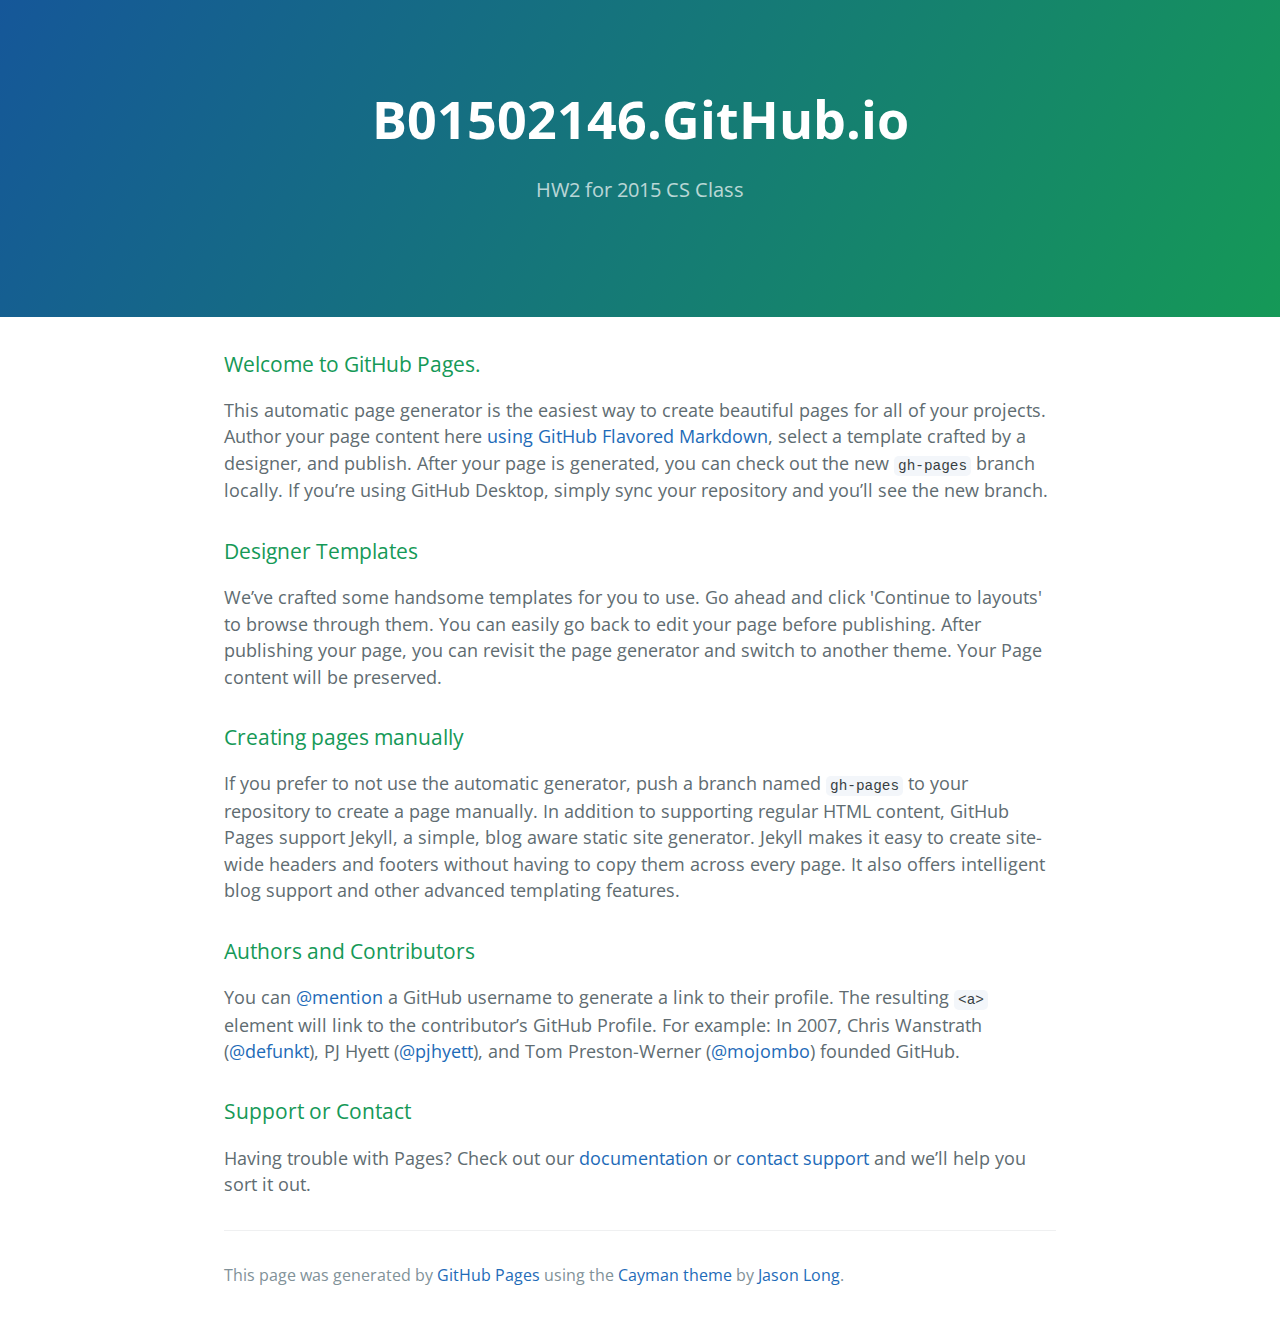
==== index.html @ 49e901ea "Replace master branch with page content via GitHub" ====
<!DOCTYPE html>
<html lang="en-us">
  <head>
    <meta charset="UTF-8">
    <title>B01502146.GitHub.io by b01502146</title>
    <meta name="viewport" content="width=device-width, initial-scale=1">
    <link rel="stylesheet" type="text/css" href="stylesheets/normalize.css" media="screen">
    <link href='https://fonts.googleapis.com/css?family=Open+Sans:400,700' rel='stylesheet' type='text/css'>
    <link rel="stylesheet" type="text/css" href="stylesheets/stylesheet.css" media="screen">
    <link rel="stylesheet" type="text/css" href="stylesheets/github-light.css" media="screen">
  </head>
  <body>
    <section class="page-header">
      <h1 class="project-name">B01502146.GitHub.io</h1>
      <h2 class="project-tagline">HW2 for 2015 CS Class</h2>
    </section>

    <section class="main-content">
      <h3>
<a id="welcome-to-github-pages" class="anchor" href="#welcome-to-github-pages" aria-hidden="true"><span aria-hidden="true" class="octicon octicon-link"></span></a>Welcome to GitHub Pages.</h3>

<p>This automatic page generator is the easiest way to create beautiful pages for all of your projects. Author your page content here <a href="https://guides.github.com/features/mastering-markdown/">using GitHub Flavored Markdown</a>, select a template crafted by a designer, and publish. After your page is generated, you can check out the new <code>gh-pages</code> branch locally. If you’re using GitHub Desktop, simply sync your repository and you’ll see the new branch.</p>

<h3>
<a id="designer-templates" class="anchor" href="#designer-templates" aria-hidden="true"><span aria-hidden="true" class="octicon octicon-link"></span></a>Designer Templates</h3>

<p>We’ve crafted some handsome templates for you to use. Go ahead and click 'Continue to layouts' to browse through them. You can easily go back to edit your page before publishing. After publishing your page, you can revisit the page generator and switch to another theme. Your Page content will be preserved.</p>

<h3>
<a id="creating-pages-manually" class="anchor" href="#creating-pages-manually" aria-hidden="true"><span aria-hidden="true" class="octicon octicon-link"></span></a>Creating pages manually</h3>

<p>If you prefer to not use the automatic generator, push a branch named <code>gh-pages</code> to your repository to create a page manually. In addition to supporting regular HTML content, GitHub Pages support Jekyll, a simple, blog aware static site generator. Jekyll makes it easy to create site-wide headers and footers without having to copy them across every page. It also offers intelligent blog support and other advanced templating features.</p>

<h3>
<a id="authors-and-contributors" class="anchor" href="#authors-and-contributors" aria-hidden="true"><span aria-hidden="true" class="octicon octicon-link"></span></a>Authors and Contributors</h3>

<p>You can <a href="https://help.github.com/articles/basic-writing-and-formatting-syntax/#mentioning-users-and-teams" class="user-mention">@mention</a> a GitHub username to generate a link to their profile. The resulting <code>&lt;a&gt;</code> element will link to the contributor’s GitHub Profile. For example: In 2007, Chris Wanstrath (<a href="https://github.com/defunkt" class="user-mention">@defunkt</a>), PJ Hyett (<a href="https://github.com/pjhyett" class="user-mention">@pjhyett</a>), and Tom Preston-Werner (<a href="https://github.com/mojombo" class="user-mention">@mojombo</a>) founded GitHub.</p>

<h3>
<a id="support-or-contact" class="anchor" href="#support-or-contact" aria-hidden="true"><span aria-hidden="true" class="octicon octicon-link"></span></a>Support or Contact</h3>

<p>Having trouble with Pages? Check out our <a href="https://help.github.com/pages">documentation</a> or <a href="https://github.com/contact">contact support</a> and we’ll help you sort it out.</p>

      <footer class="site-footer">

        <span class="site-footer-credits">This page was generated by <a href="https://pages.github.com">GitHub Pages</a> using the <a href="https://github.com/jasonlong/cayman-theme">Cayman theme</a> by <a href="https://twitter.com/jasonlong">Jason Long</a>.</span>
      </footer>

    </section>

  
  </body>
</html>
---- stylesheets/stylesheet.css ----
* {
  box-sizing: border-box; }

body {
  padding: 0;
  margin: 0;
  font-family: "Open Sans", "Helvetica Neue", Helvetica, Arial, sans-serif;
  font-size: 16px;
  line-height: 1.5;
  color: #606c71; }

a {
  color: #1e6bb8;
  text-decoration: none; }
  a:hover {
    text-decoration: underline; }

.btn {
  display: inline-block;
  margin-bottom: 1rem;
  color: rgba(255, 255, 255, 0.7);
  background-color: rgba(255, 255, 255, 0.08);
  border-color: rgba(255, 255, 255, 0.2);
  border-style: solid;
  border-width: 1px;
  border-radius: 0.3rem;
  transition: color 0.2s, background-color 0.2s, border-color 0.2s; }
  .btn + .btn {
    margin-left: 1rem; }

.btn:hover {
  color: rgba(255, 255, 255, 0.8);
  text-decoration: none;
  background-color: rgba(255, 255, 255, 0.2);
  border-color: rgba(255, 255, 255, 0.3); }

@media screen and (min-width: 64em) {
  .btn {
    padding: 0.75rem 1rem; } }

@media screen and (min-width: 42em) and (max-width: 64em) {
  .btn {
    padding: 0.6rem 0.9rem;
    font-size: 0.9rem; } }

@media screen and (max-width: 42em) {
  .btn {
    display: block;
    width: 100%;
    padding: 0.75rem;
    font-size: 0.9rem; }
    .btn + .btn {
      margin-top: 1rem;
      margin-left: 0; } }

.page-header {
  color: #fff;
  text-align: center;
  background-color: #159957;
  background-image: linear-gradient(120deg, #155799, #159957); }

@media screen and (min-width: 64em) {
  .page-header {
    padding: 5rem 6rem; } }

@media screen and (min-width: 42em) and (max-width: 64em) {
  .page-header {
    padding: 3rem 4rem; } }

@media screen and (max-width: 42em) {
  .page-header {
    padding: 2rem 1rem; } }

.project-name {
  margin-top: 0;
  margin-bottom: 0.1rem; }

@media screen and (min-width: 64em) {
  .project-name {
    font-size: 3.25rem; } }

@media screen and (min-width: 42em) and (max-width: 64em) {
  .project-name {
    font-size: 2.25rem; } }

@media screen and (max-width: 42em) {
  .project-name {
    font-size: 1.75rem; } }

.project-tagline {
  margin-bottom: 2rem;
  font-weight: normal;
  opacity: 0.7; }

@media screen and (min-width: 64em) {
  .project-tagline {
    font-size: 1.25rem; } }

@media screen and (min-width: 42em) and (max-width: 64em) {
  .project-tagline {
    font-size: 1.15rem; } }

@media screen and (max-width: 42em) {
  .project-tagline {
    font-size: 1rem; } }

.main-content :first-child {
  margin-top: 0; }
.main-content img {
  max-width: 100%; }
.main-content h1, .main-content h2, .main-content h3, .main-content h4, .main-content h5, .main-content h6 {
  margin-top: 2rem;
  margin-bottom: 1rem;
  font-weight: normal;
  color: #159957; }
.main-content p {
  margin-bottom: 1em; }
.main-content code {
  padding: 2px 4px;
  font-family: Consolas, "Liberation Mono", Menlo, Courier, monospace;
  font-size: 0.9rem;
  color: #383e41;
  background-color: #f3f6fa;
  border-radius: 0.3rem; }
.main-content pre {
  padding: 0.8rem;
  margin-top: 0;
  margin-bottom: 1rem;
  font: 1rem Consolas, "Liberation Mono", Menlo, Courier, monospace;
  color: #567482;
  word-wrap: normal;
  background-color: #f3f6fa;
  border: solid 1px #dce6f0;
  border-radius: 0.3rem; }
  .main-content pre > code {
    padding: 0;
    margin: 0;
    font-size: 0.9rem;
    color: #567482;
    word-break: normal;
    white-space: pre;
    background: transparent;
    border: 0; }
.main-content .highlight {
  margin-bottom: 1rem; }
  .main-content .highlight pre {
    margin-bottom: 0;
    word-break: normal; }
.main-content .highlight pre, .main-content pre {
  padding: 0.8rem;
  overflow: auto;
  font-size: 0.9rem;
  line-height: 1.45;
  border-radius: 0.3rem; }
.main-content pre code, .main-content pre tt {
  display: inline;
  max-width: initial;
  padding: 0;
  margin: 0;
  overflow: initial;
  line-height: inherit;
  word-wrap: normal;
  background-color: transparent;
  border: 0; }
  .main-content pre code:before, .main-content pre code:after, .main-content pre tt:before, .main-content pre tt:after {
    content: normal; }
.main-content ul, .main-content ol {
  margin-top: 0; }
.main-content blockquote {
  padding: 0 1rem;
  margin-left: 0;
  color: #819198;
  border-left: 0.3rem solid #dce6f0; }
  .main-content blockquote > :first-child {
    margin-top: 0; }
  .main-content blockquote > :last-child {
    margin-bottom: 0; }
.main-content table {
  display: block;
  width: 100%;
  overflow: auto;
  word-break: normal;
  word-break: keep-all; }
  .main-content table th {
    font-weight: bold; }
  .main-content table th, .main-content table td {
    padding: 0.5rem 1rem;
    border: 1px solid #e9ebec; }
.main-content dl {
  padding: 0; }
  .main-content dl dt {
    padding: 0;
    margin-top: 1rem;
    font-size: 1rem;
    font-weight: bold; }
  .main-content dl dd {
    padding: 0;
    margin-bottom: 1rem; }
.main-content hr {
  height: 2px;
  padding: 0;
  margin: 1rem 0;
  background-color: #eff0f1;
  border: 0; }

@media screen and (min-width: 64em) {
  .main-content {
    max-width: 64rem;
    padding: 2rem 6rem;
    margin: 0 auto;
    font-size: 1.1rem; } }

@media screen and (min-width: 42em) and (max-width: 64em) {
  .main-content {
    padding: 2rem 4rem;
    font-size: 1.1rem; } }

@media screen and (max-width: 42em) {
  .main-content {
    padding: 2rem 1rem;
    font-size: 1rem; } }

.site-footer {
  padding-top: 2rem;
  margin-top: 2rem;
  border-top: solid 1px #eff0f1; }

.site-footer-owner {
  display: block;
  font-weight: bold; }

.site-footer-credits {
  color: #819198; }

@media screen and (min-width: 64em) {
  .site-footer {
    font-size: 1rem; } }

@media screen and (min-width: 42em) and (max-width: 64em) {
  .site-footer {
    font-size: 1rem; } }

@media screen and (max-width: 42em) {
  .site-footer {
    font-size: 0.9rem; } }
---- stylesheets/github-light.css ----
/*
The MIT License (MIT)

Copyright (c) 2015 GitHub, Inc.

Permission is hereby granted, free of charge, to any person obtaining a copy
of this software and associated documentation files (the "Software"), to deal
in the Software without restriction, including without limitation the rights
to use, copy, modify, merge, publish, distribute, sublicense, and/or sell
copies of the Software, and to permit persons to whom the Software is
furnished to do so, subject to the following conditions:

The above copyright notice and this permission notice shall be included in all
copies or substantial portions of the Software.

THE SOFTWARE IS PROVIDED "AS IS", WITHOUT WARRANTY OF ANY KIND, EXPRESS OR
IMPLIED, INCLUDING BUT NOT LIMITED TO THE WARRANTIES OF MERCHANTABILITY,
FITNESS FOR A PARTICULAR PURPOSE AND NONINFRINGEMENT. IN NO EVENT SHALL THE
AUTHORS OR COPYRIGHT HOLDERS BE LIABLE FOR ANY CLAIM, DAMAGES OR OTHER
LIABILITY, WHETHER IN AN ACTION OF CONTRACT, TORT OR OTHERWISE, ARISING FROM,
OUT OF OR IN CONNECTION WITH THE SOFTWARE OR THE USE OR OTHER DEALINGS IN THE
SOFTWARE.

*/

.pl-c /* comment */ {
  color: #969896;
}

.pl-c1      /* constant, markup.raw, meta.diff.header, meta.module-reference, meta.property-name, support, support.constant, support.variable, variable.other.constant */,
.pl-s .pl-v /* string variable */ {
  color: #0086b3;
}

.pl-e  /* entity */,
.pl-en /* entity.name */ {
  color: #795da3;
}

.pl-s .pl-s1 /* string source */,
.pl-smi      /* storage.modifier.import, storage.modifier.package, storage.type.java, variable.other, variable.parameter.function */ {
  color: #333;
}

.pl-ent /* entity.name.tag */ {
  color: #63a35c;
}

.pl-k /* keyword, storage, storage.type */ {
  color: #a71d5d;
}

.pl-pds              /* punctuation.definition.string, string.regexp.character-class */,
.pl-s                /* string */,
.pl-s .pl-pse .pl-s1 /* string punctuation.section.embedded source */,
.pl-sr               /* string.regexp */,
.pl-sr .pl-cce       /* string.regexp constant.character.escape */,
.pl-sr .pl-sra       /* string.regexp string.regexp.arbitrary-repitition */,
.pl-sr .pl-sre       /* string.regexp source.ruby.embedded */ {
  color: #183691;
}

.pl-v /* variable */ {
  color: #ed6a43;
}

.pl-id /* invalid.deprecated */ {
  color: #b52a1d;
}

.pl-ii /* invalid.illegal */ {
  background-color: #b52a1d;
  color: #f8f8f8;
}

.pl-sr .pl-cce /* string.regexp constant.character.escape */ {
  color: #63a35c;
  font-weight: bold;
}

.pl-ml /* markup.list */ {
  color: #693a17;
}

.pl-mh        /* markup.heading */,
.pl-mh .pl-en /* markup.heading entity.name */,
.pl-ms        /* meta.separator */ {
  color: #1d3e81;
  font-weight: bold;
}

.pl-mq /* markup.quote */ {
  color: #008080;
}

.pl-mi /* markup.italic */ {
  color: #333;
  font-style: italic;
}

.pl-mb /* markup.bold */ {
  color: #333;
  font-weight: bold;
}

.pl-md /* markup.deleted, meta.diff.header.from-file */ {
  background-color: #ffecec;
  color: #bd2c00;
}

.pl-mi1 /* markup.inserted, meta.diff.header.to-file */ {
  background-color: #eaffea;
  color: #55a532;
}

.pl-mdr /* meta.diff.range */ {
  color: #795da3;
  font-weight: bold;
}

.pl-mo /* meta.output */ {
  color: #1d3e81;
}
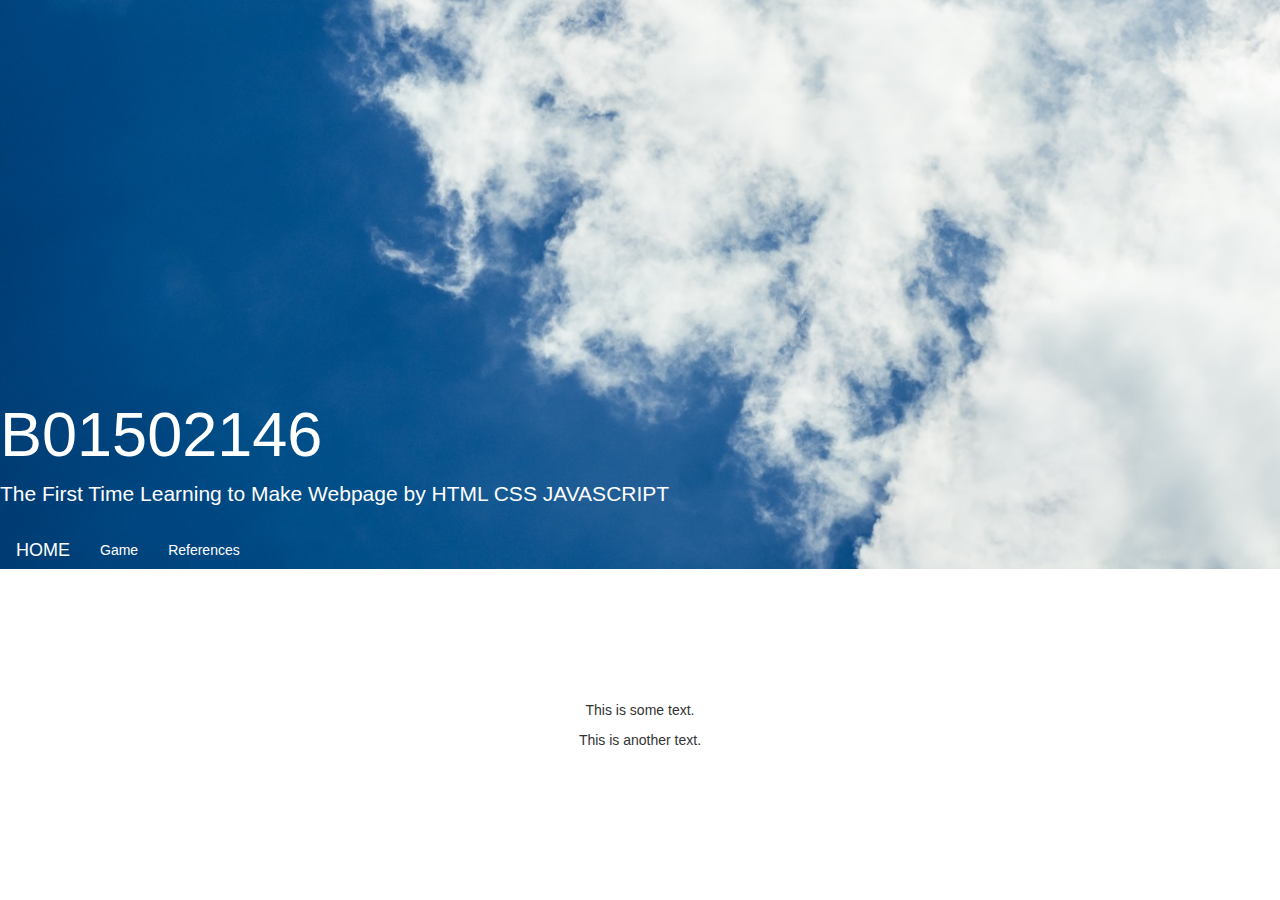
==== commit 69f54c9e: "Update index.html" ====
--- a/index.html
+++ b/index.html
@@ -1,53 +1,40 @@
 <!DOCTYPE html>
-<html lang="en-us">
-  <head>
+<html lang="en">
+
+<head>
     <meta charset="UTF-8">
-    <title>B01502146.GitHub.io by b01502146</title>
     <meta name="viewport" content="width=device-width, initial-scale=1">
-    <link rel="stylesheet" type="text/css" href="stylesheets/normalize.css" media="screen">
-    <link href='https://fonts.googleapis.com/css?family=Open+Sans:400,700' rel='stylesheet' type='text/css'>
-    <link rel="stylesheet" type="text/css" href="stylesheets/stylesheet.css" media="screen">
-    <link rel="stylesheet" type="text/css" href="stylesheets/github-light.css" media="screen">
-  </head>
-  <body>
-    <section class="page-header">
-      <h1 class="project-name">B01502146.GitHub.io</h1>
-      <h2 class="project-tagline">HW2 for 2015 CS Class</h2>
-    </section>
+    <link rel="stylesheet" type="text/css" href="css/bootstrap.css" media="screen">
+    <link rel="stylesheet" type="text/css" href="css/pagetheme.css" media="screen">
+    <script src="javascript/jquery-1.12.4.min.js"></script>
+    <script src="javascript/bootstrap.min.js"></script>
+    <title>HOME</title>
+</head>
 
-    <section class="main-content">
-      <h3>
-<a id="welcome-to-github-pages" class="anchor" href="#welcome-to-github-pages" aria-hidden="true"><span aria-hidden="true" class="octicon octicon-link"></span></a>Welcome to GitHub Pages.</h3>
+<body>
+    <!--jumbotron-->
+    <div class="jumbotron">
+        <h1>B01502146</h1>
+        <p>The First Time Learning to Make Webpage by HTML CSS JAVASCRIPT</p>
+        <!--navigation bar-->
+        <nav class="navbar">
+            <div class="container-fluid">
+                <div class="navbar-header">
+                    <a class="navbar-brand" href="index.html">HOME</a>
+                </div>
+                <ul class="nav navbar-nav">
+                    <li><a href="Game.html">Game</a></li>
+                    <li><a href="References.html">References</a></li>
+                </ul>
+            </div>
+        </nav>
+    </div>
+    
+    <!--page starts-->
+    <div class="container">
+        <p>This is some text.</p>
+        <p>This is another text.</p>
+    </div>
+</body>
 
-<p>This automatic page generator is the easiest way to create beautiful pages for all of your projects. Author your page content here <a href="https://guides.github.com/features/mastering-markdown/">using GitHub Flavored Markdown</a>, select a template crafted by a designer, and publish. After your page is generated, you can check out the new <code>gh-pages</code> branch locally. If you’re using GitHub Desktop, simply sync your repository and you’ll see the new branch.</p>
-
-<h3>
-<a id="designer-templates" class="anchor" href="#designer-templates" aria-hidden="true"><span aria-hidden="true" class="octicon octicon-link"></span></a>Designer Templates</h3>
-
-<p>We’ve crafted some handsome templates for you to use. Go ahead and click 'Continue to layouts' to browse through them. You can easily go back to edit your page before publishing. After publishing your page, you can revisit the page generator and switch to another theme. Your Page content will be preserved.</p>
-
-<h3>
-<a id="creating-pages-manually" class="anchor" href="#creating-pages-manually" aria-hidden="true"><span aria-hidden="true" class="octicon octicon-link"></span></a>Creating pages manually</h3>
-
-<p>If you prefer to not use the automatic generator, push a branch named <code>gh-pages</code> to your repository to create a page manually. In addition to supporting regular HTML content, GitHub Pages support Jekyll, a simple, blog aware static site generator. Jekyll makes it easy to create site-wide headers and footers without having to copy them across every page. It also offers intelligent blog support and other advanced templating features.</p>
-
-<h3>
-<a id="authors-and-contributors" class="anchor" href="#authors-and-contributors" aria-hidden="true"><span aria-hidden="true" class="octicon octicon-link"></span></a>Authors and Contributors</h3>
-
-<p>You can <a href="https://help.github.com/articles/basic-writing-and-formatting-syntax/#mentioning-users-and-teams" class="user-mention">@mention</a> a GitHub username to generate a link to their profile. The resulting <code>&lt;a&gt;</code> element will link to the contributor’s GitHub Profile. For example: In 2007, Chris Wanstrath (<a href="https://github.com/defunkt" class="user-mention">@defunkt</a>), PJ Hyett (<a href="https://github.com/pjhyett" class="user-mention">@pjhyett</a>), and Tom Preston-Werner (<a href="https://github.com/mojombo" class="user-mention">@mojombo</a>) founded GitHub.</p>
-
-<h3>
-<a id="support-or-contact" class="anchor" href="#support-or-contact" aria-hidden="true"><span aria-hidden="true" class="octicon octicon-link"></span></a>Support or Contact</h3>
-
-<p>Having trouble with Pages? Check out our <a href="https://help.github.com/pages">documentation</a> or <a href="https://github.com/contact">contact support</a> and we’ll help you sort it out.</p>
-
-      <footer class="site-footer">
-
-        <span class="site-footer-credits">This page was generated by <a href="https://pages.github.com">GitHub Pages</a> using the <a href="https://github.com/jasonlong/cayman-theme">Cayman theme</a> by <a href="https://twitter.com/jasonlong">Jason Long</a>.</span>
-      </footer>
-
-    </section>
-
-  
-  </body>
 </html>
--- a/css/pagetheme.css
+++ b/css/pagetheme.css
@@ -0,0 +1,32 @@
+body {
+    text-align: center;
+    width: 100%;
+}
+
+.jumbotron {
+    height: 600px;
+    text-align: left;
+    padding-top: 380px;
+    margin-bottom: 100px;
+    background: url('jumboBG.jpg');
+    background-size: contain;
+    background-repeat: no-repeat;
+    color: white;
+}
+
+.navbar-brand, .navbar-nav > li > a {
+    color: white;
+    height: 50px;
+}
+
+.navbar-brand:hover, .navbar-nav > li > a:hover,
+.navbar-nav > li > a:focus {
+    color: white;
+    background: transparent;
+    border-bottom: 2px solid aquamarine;
+}
+
+.navbar-brand:focus, .navbar-nav > li > a:focus {
+  color: navy;
+}
+
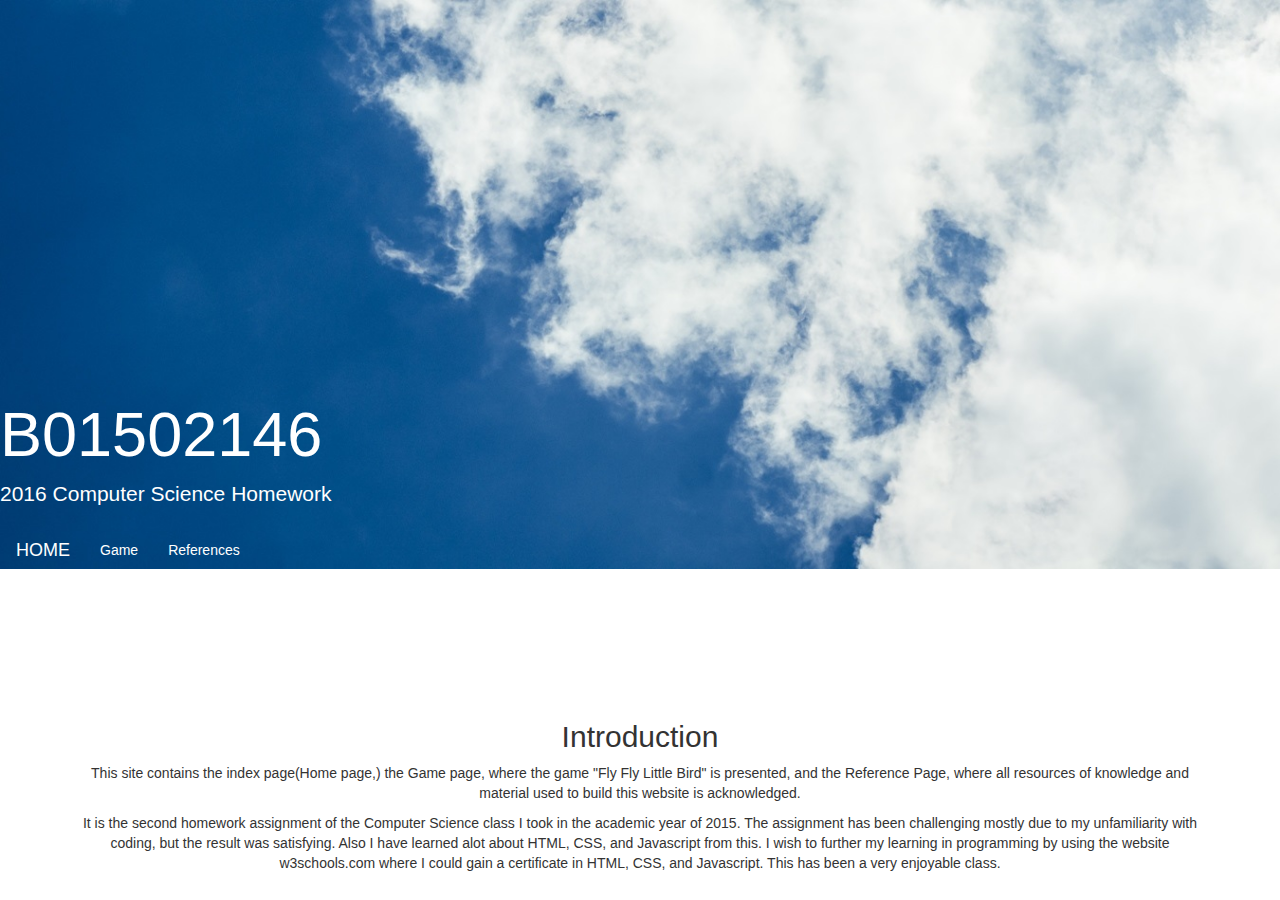
==== commit b3e4cf75: "Update index.html" ====
--- a/index.html
+++ b/index.html
@@ -15,7 +15,7 @@
     <!--jumbotron-->
     <div class="jumbotron">
         <h1>B01502146</h1>
-        <p>The First Time Learning to Make Webpage by HTML CSS JAVASCRIPT</p>
+        <p>2016 Computer Science Homework</p>
         <!--navigation bar-->
         <nav class="navbar">
             <div class="container-fluid">
@@ -32,8 +32,9 @@
     
     <!--page starts-->
     <div class="container">
-        <p>This is some text.</p>
-        <p>This is another text.</p>
+        <h2>Introduction</h2>
+        <p>This site contains the index page(Home page,) the Game page, where the game "Fly Fly Little Bird" is presented, and the Reference Page, where all resources of knowledge and material used to build this website is acknowledged. </p>
+        <p>It is the second homework assignment of the Computer Science class I took in the academic year of 2015. The assignment has been challenging mostly due to my unfamiliarity with coding, but the result was satisfying. Also I have learned alot about HTML, CSS, and Javascript from this. I wish to further my learning in programming by using the website w3schools.com where I could gain a certificate in HTML, CSS, and Javascript. This has been a very enjoyable class. </p>
     </div>
 </body>
 
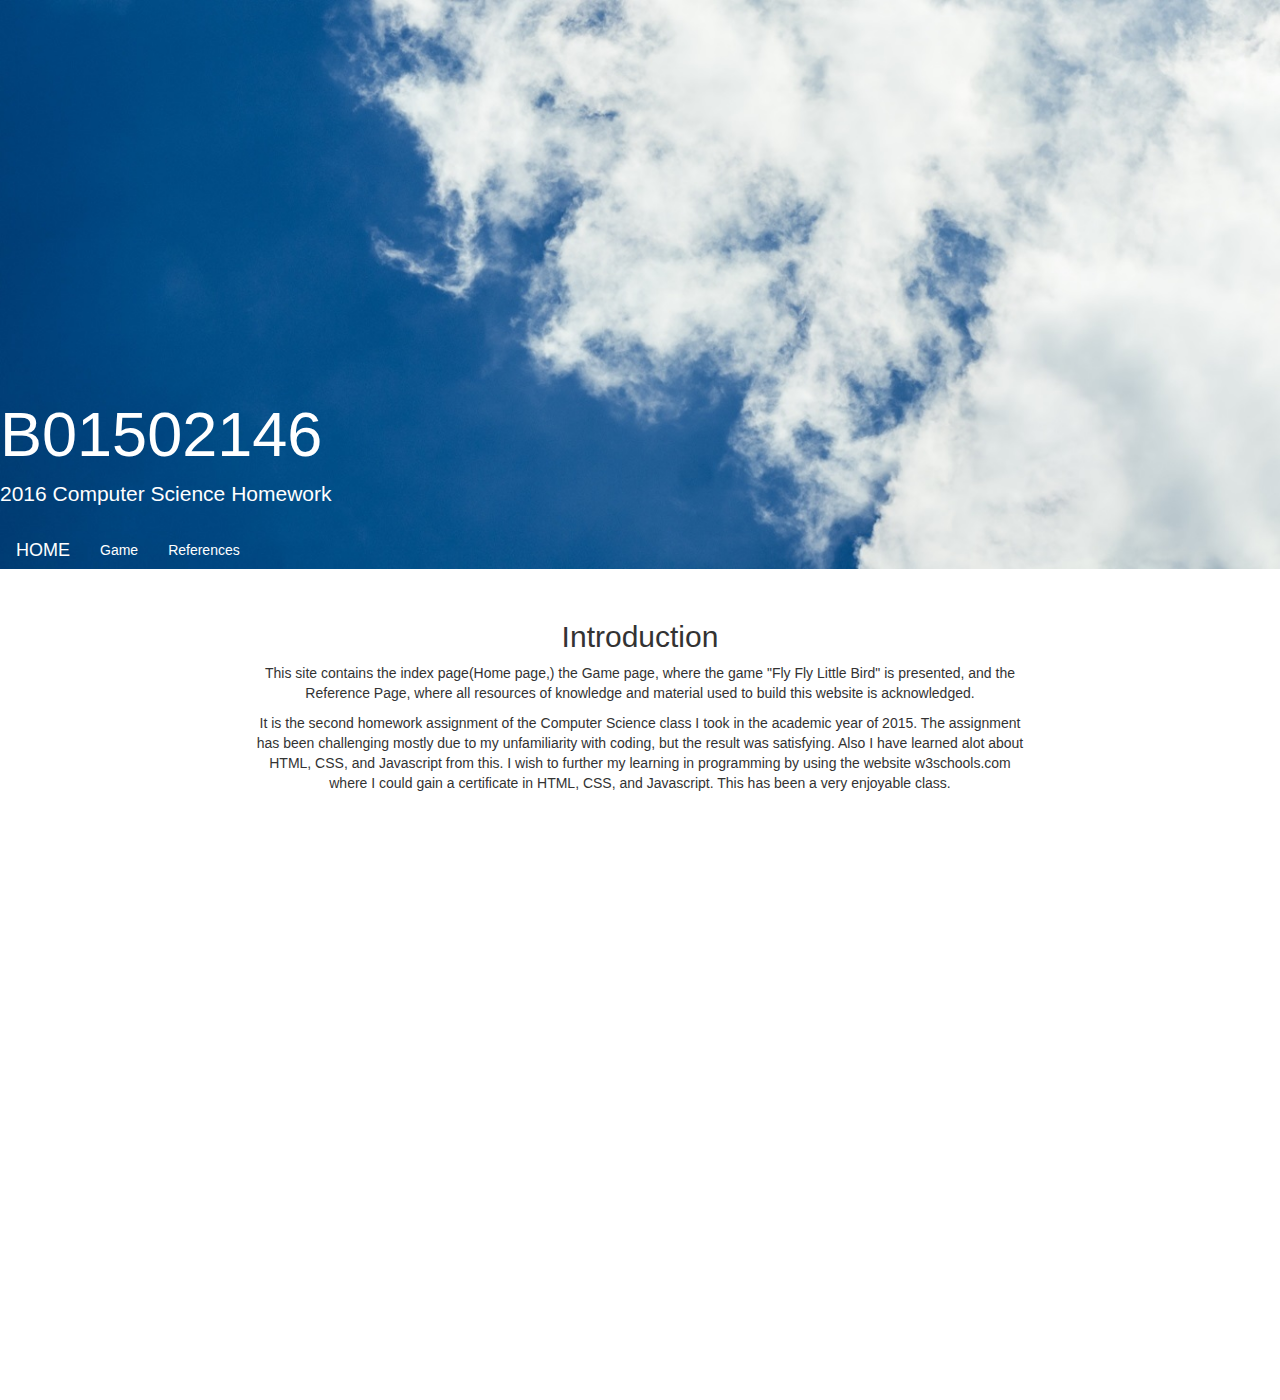
==== commit 7bf0e84f: "Update index.html" ====
--- a/index.html
+++ b/index.html
@@ -31,7 +31,7 @@
     </div>
     
     <!--page starts-->
-    <div class="container">
+    <div class="container" style="width: 800px; height: 800px;">
         <h2>Introduction</h2>
         <p>This site contains the index page(Home page,) the Game page, where the game "Fly Fly Little Bird" is presented, and the Reference Page, where all resources of knowledge and material used to build this website is acknowledged. </p>
         <p>It is the second homework assignment of the Computer Science class I took in the academic year of 2015. The assignment has been challenging mostly due to my unfamiliarity with coding, but the result was satisfying. Also I have learned alot about HTML, CSS, and Javascript from this. I wish to further my learning in programming by using the website w3schools.com where I could gain a certificate in HTML, CSS, and Javascript. This has been a very enjoyable class. </p>
--- a/css/pagetheme.css
+++ b/css/pagetheme.css
@@ -12,6 +12,7 @@
     background-size: contain;
     background-repeat: no-repeat;
     color: white;
+    margin-bottom: 0px;
 }
 
 .navbar-brand, .navbar-nav > li > a {
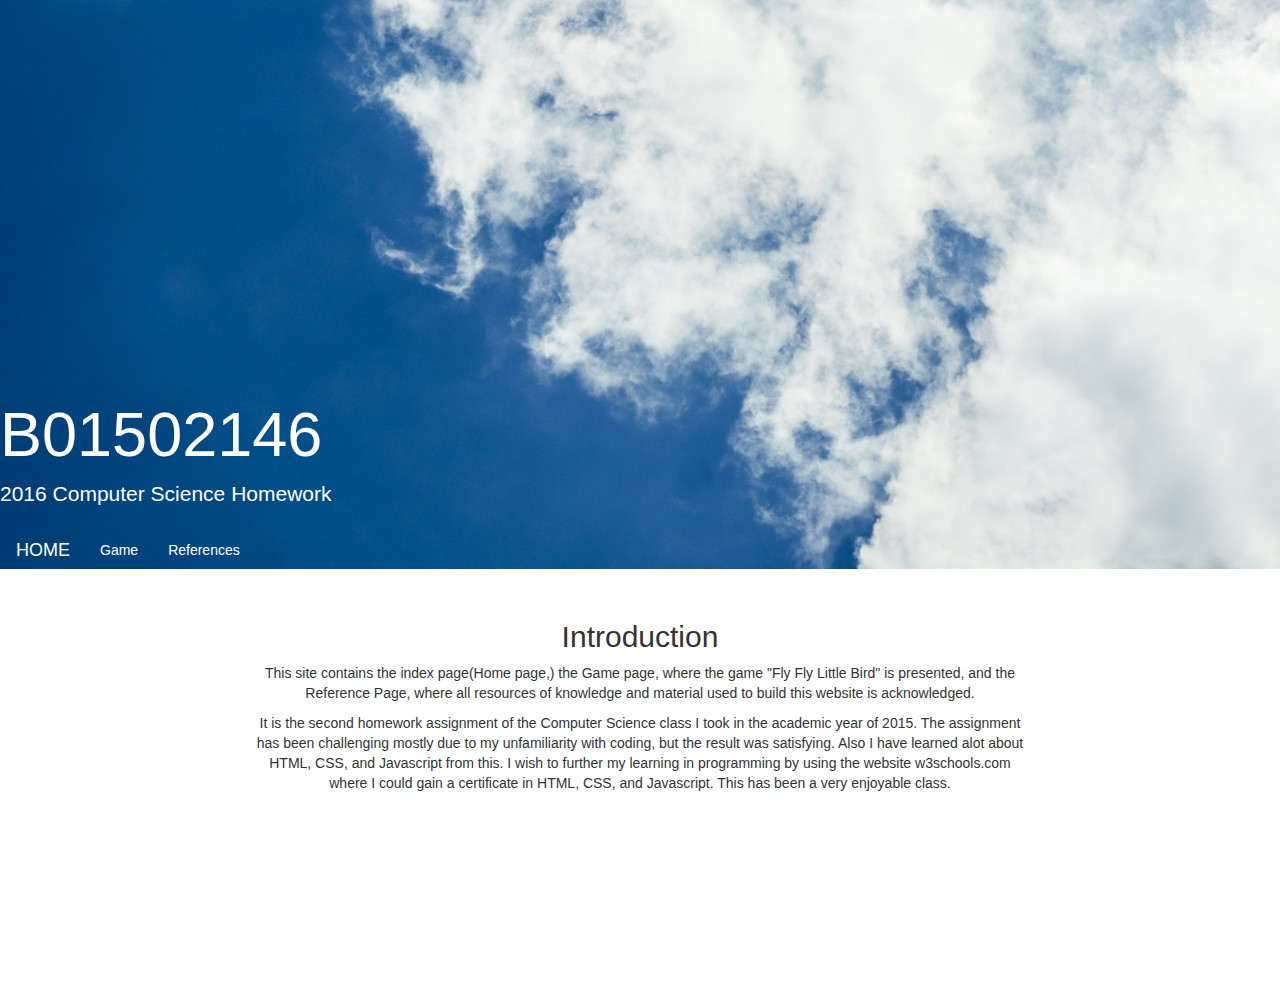
==== commit 590d8bbf: "Update index.html" ====
--- a/index.html
+++ b/index.html
@@ -31,7 +31,7 @@
     </div>
     
     <!--page starts-->
-    <div class="container" style="width: 800px; height: 800px;">
+    <div class="container" style="width: 800px; height: 400px;">
         <h2>Introduction</h2>
         <p>This site contains the index page(Home page,) the Game page, where the game "Fly Fly Little Bird" is presented, and the Reference Page, where all resources of knowledge and material used to build this website is acknowledged. </p>
         <p>It is the second homework assignment of the Computer Science class I took in the academic year of 2015. The assignment has been challenging mostly due to my unfamiliarity with coding, but the result was satisfying. Also I have learned alot about HTML, CSS, and Javascript from this. I wish to further my learning in programming by using the website w3schools.com where I could gain a certificate in HTML, CSS, and Javascript. This has been a very enjoyable class. </p>
